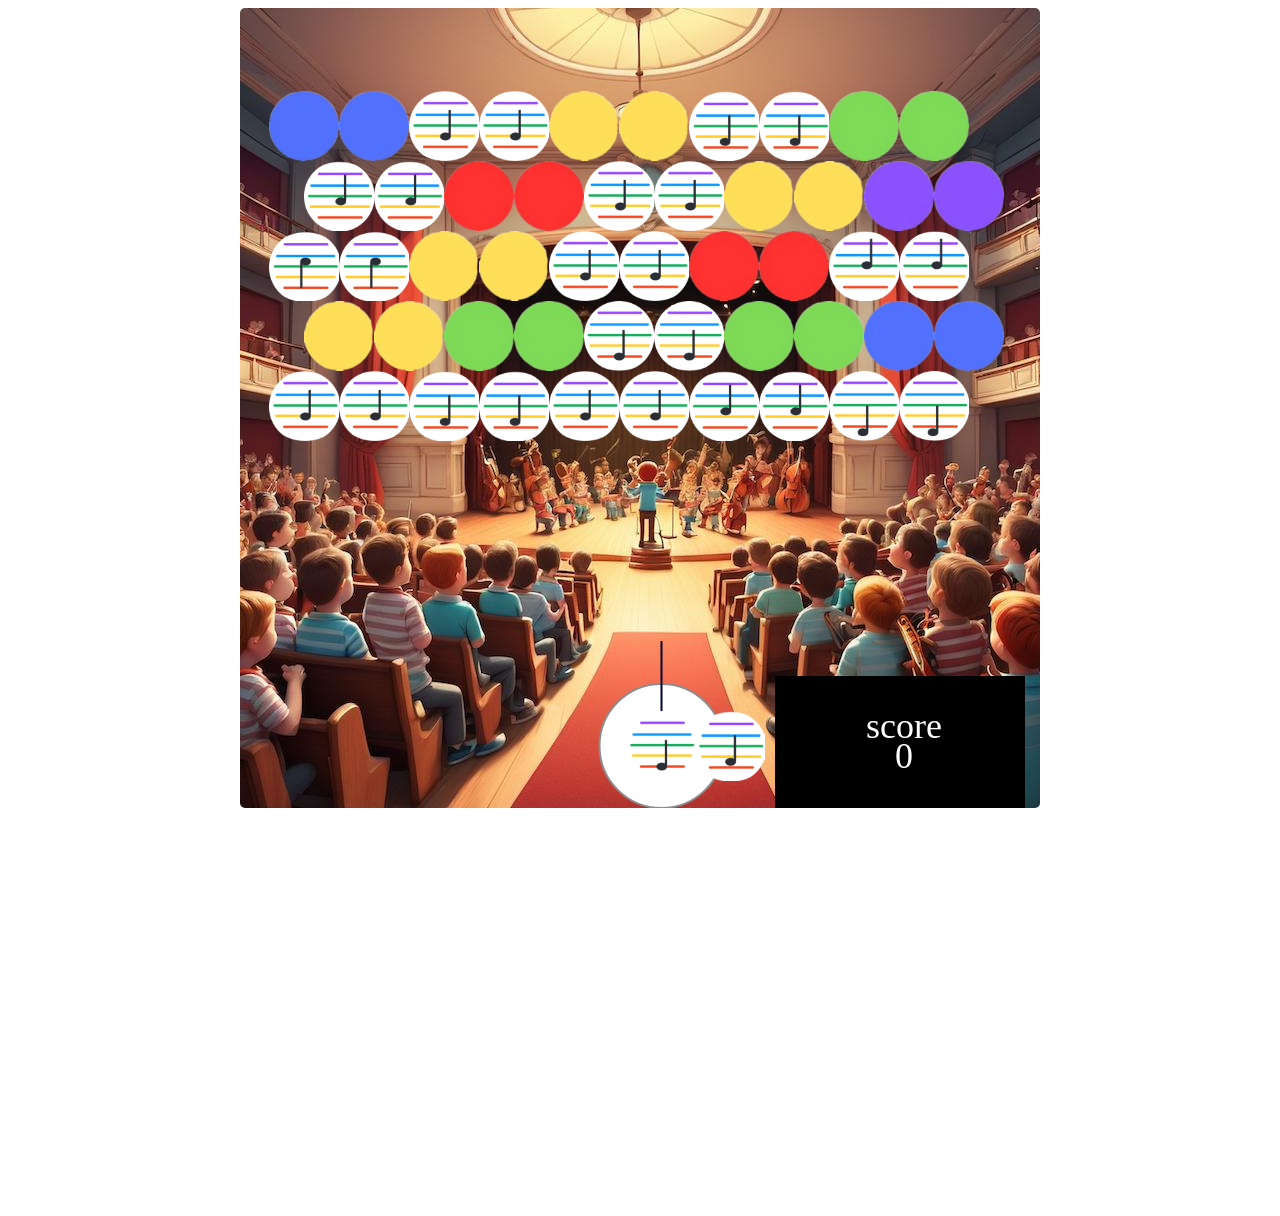
==== index.html @ 535edbb8 "remove logo" ====
<!DOCTYPE html>
<html lang="en">

<head>
    <meta charset="UTF-8">
    <meta name="viewport" content="width=device-width, initial-scale=1.0">
    <title>klt-koly-MVP-firstLevel-firstStep</title>
    
    <link rel="stylesheet" href="style.css">
    <title>Music Notes</title>
</head>

<body>




    <div id="sounds-shouter-first-level-first-step">



        <div id="canvas-wrap">
            <canvas id="viewport" width="800" height="800">
         
        </canvas>
            <img id="do1 ball" src="assets/C1-modified.png" alt="do1 ball" style="display: none;">
            <img id="re ball" src="assets/D-modified.png" alt="re ball" style="display: none;">
            <img id="mi ball" src="assets/E-modified.png" alt="mi ball" style="display: none;">
            <img id="fa ball" src="assets/F-modified.png" alt="fa ball" style="display: none;">
            <img id="sol ball" src="assets/G-modified.png" alt="sol ball" style="display: none;">
            <img id="la ball" src="assets/A-modified.png" alt="la ball" style="display: none;">
            <img id="ci ball" src="assets/B-modified.png" alt="ci ball" style="display:none;">
            <img id="do2 ball" src="assets/C2-modified.png" alt="do2 ball" style="display: none;">
            <img id="red-ball" src="assets/red ball.png" alt="red-ball" style="display: none;">
            <img id="blue-ball" src="assets/blue ball.png" alt="blue-ball" style="display: none;">
            <img id="green-ball" src="assets/green ball.png" alt="green-ball" style="display: none;">
            <img id="yellow-ball" src="assets/yellow ball.png" alt="yelllow-ball" style="display: none;">
            <img id="purple-ball" src="assets/purple ball.png" alt="purple-ball" style="display: none;">
            <audio id="do-1" controls style="display: none;">
                <source src="assets/C1.mp3" type="audio/mpeg">
                Your browser does not support the audio element.
              </audio>
            <audio id="re" controls style="display: none;">
                <source src="assets/D.mp3" type="audio/mpeg">
                Your browser does not support the audio element.
              </audio>
            <audio id="mi" controls style="display: none;">
                <source src="assets/E.mp3" type="audio/mpeg">
                Your browser does not support the audio element.
              </audio>
            <audio id="fa" controls style="display: none;">
                <source src="assets/F.mp3" type="audio/mpeg">
                Your browser does not support the audio element.
              </audio>
            <audio id="sol" controls style="display: none;">
                <source src="assets/G.mp3" type="audio/mpeg">
                Your browser does not support the audio element.
              </audio>
            <audio id="la" controls style="display: none;">
                <source src="assets/A.mp3" type="audio/mpeg">
                Your browser does not support the audio element.
              </audio>
            <audio id="ci" controls style="display: none;">
                <source src="assets/B.mp3" type="audio/mpeg">
                Your browser does not support the audio element.
              </audio>
            <audio id="do-2" controls style="display: none;">
                <source src="assets/C2.mp3" type="audio/mpeg">
                Your browser does not support the audio element.
              </audio>
            <audio id="winning" controls style="display: none;">
                <source src="assets/winning.mp3" type="audio/mpeg">
                Your browser does not support the audio element.
              </audio>
            <audio id="loosing" controls style="display: none;">
                <source src="assets/losing.mp3" type="audio/mpeg">
                Your browser does not support the audio element.
              </audio>

            <audio id="buble-move" controls style="display: none;">
                <source src="assets/bubble move.mp3" type="audio/mpeg">
                Your browser does not support the audio element.
              </audio>
            <audio id="buble-pop" controls style="display: none;">
                <source src="assets/bubble pop.mp3" type="audio/mpeg">
                Your browser does not support the audio element.
              </audio>
        </div>
    </div>


    <script src="script.js"></script>
</body>

</html>
---- style.css ----
#viewport {
    margin: auto;
    border-radius: 5px;
    background-image: url("assets/another-theater-picture.png");
    background-repeat: no-repeat;
}

#canvas-wrap {
    width: 100%;
    text-align: center;
    height: 1200px;
}
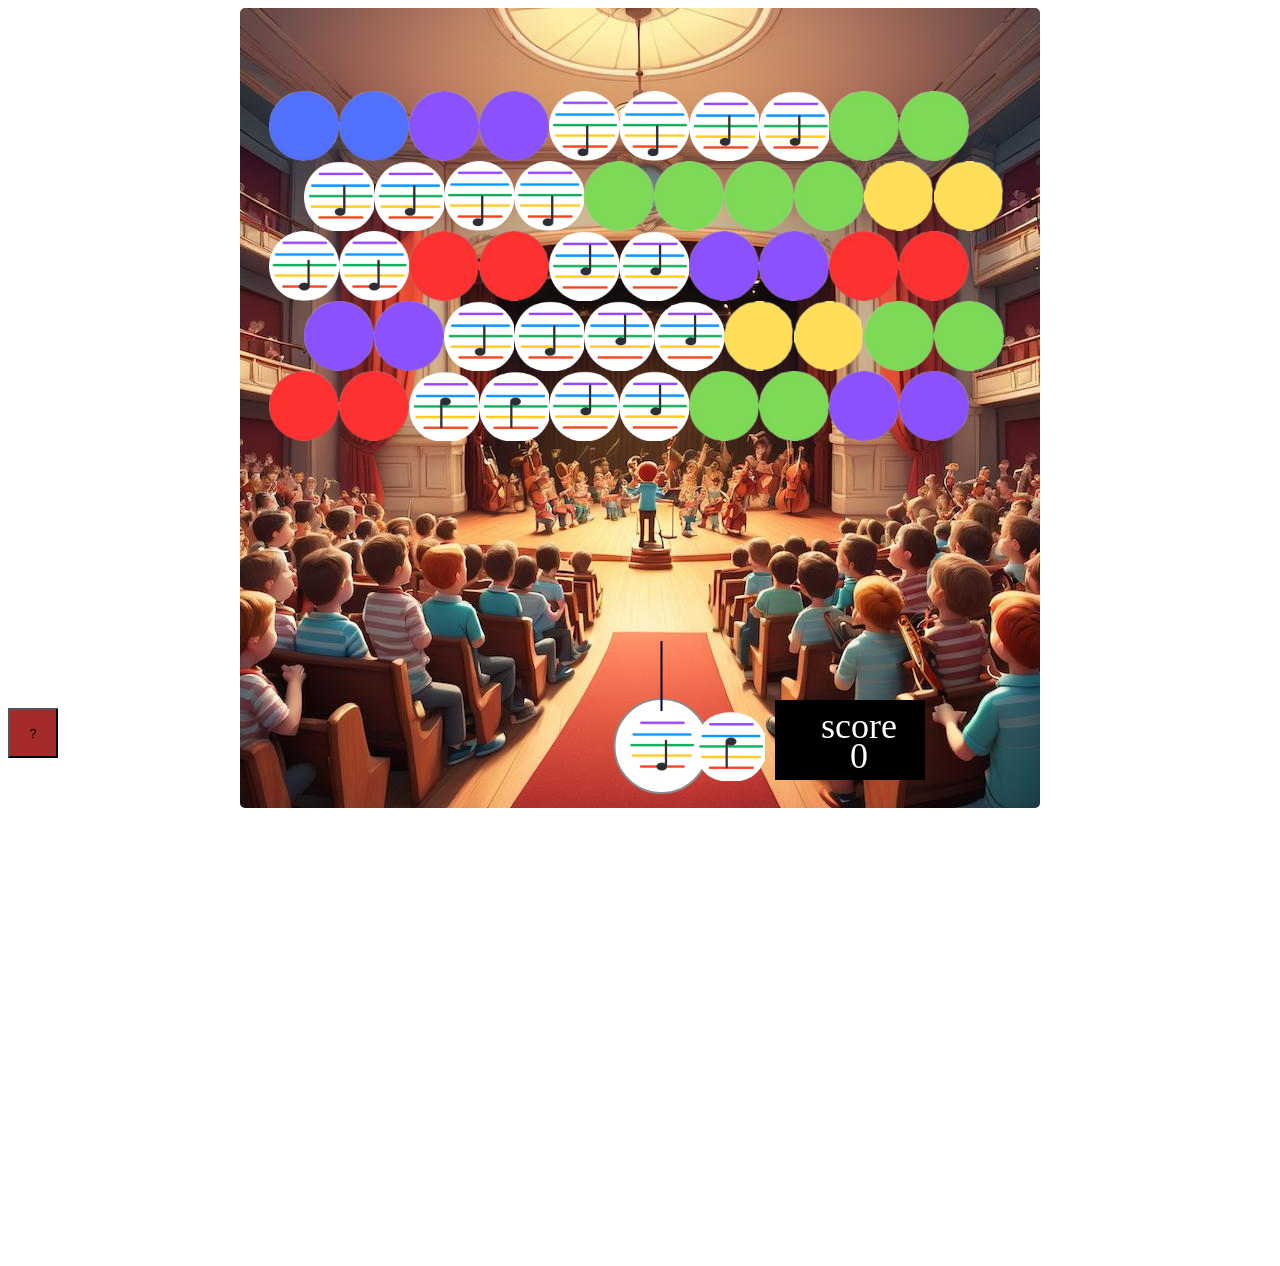
==== commit 43b23092: "add notes map html" ====
--- a/index.html
+++ b/index.html
@@ -86,6 +86,13 @@
                 Your browser does not support the audio element.
               </audio>
         </div>
+          <div>
+            <button style="width: 50px; height: 50px; background-color: brown; position: relative; bottom: 500px;" onclick="displayNotes()">?</button>
+            <div id="notes-pop-up" style="display: none; position: relative; bottom: 500px;">
+                <img id="notes-img" src="../notes/notes-map.png" alt="notes-map">
+                <button style="width: 50px; height:50px; position: absolute; left:6500px; bottom: 550px;" onclick="hideNotes()">X</button>
+            </div>
+        </div>
     </div>
 
 
--- a/style.css
+++ b/style.css
@@ -9,4 +9,13 @@
     width: 100%;
     text-align: center;
     height: 1200px;
-}+}
+
+@media (max-width: 800px) {
+  #viewport {
+    width: 700px;
+    height: 1000px;
+    background-image: url("assets/theater-picture-for-mobile.jpg");
+    background-repeat: no-repeat;
+  }
+}
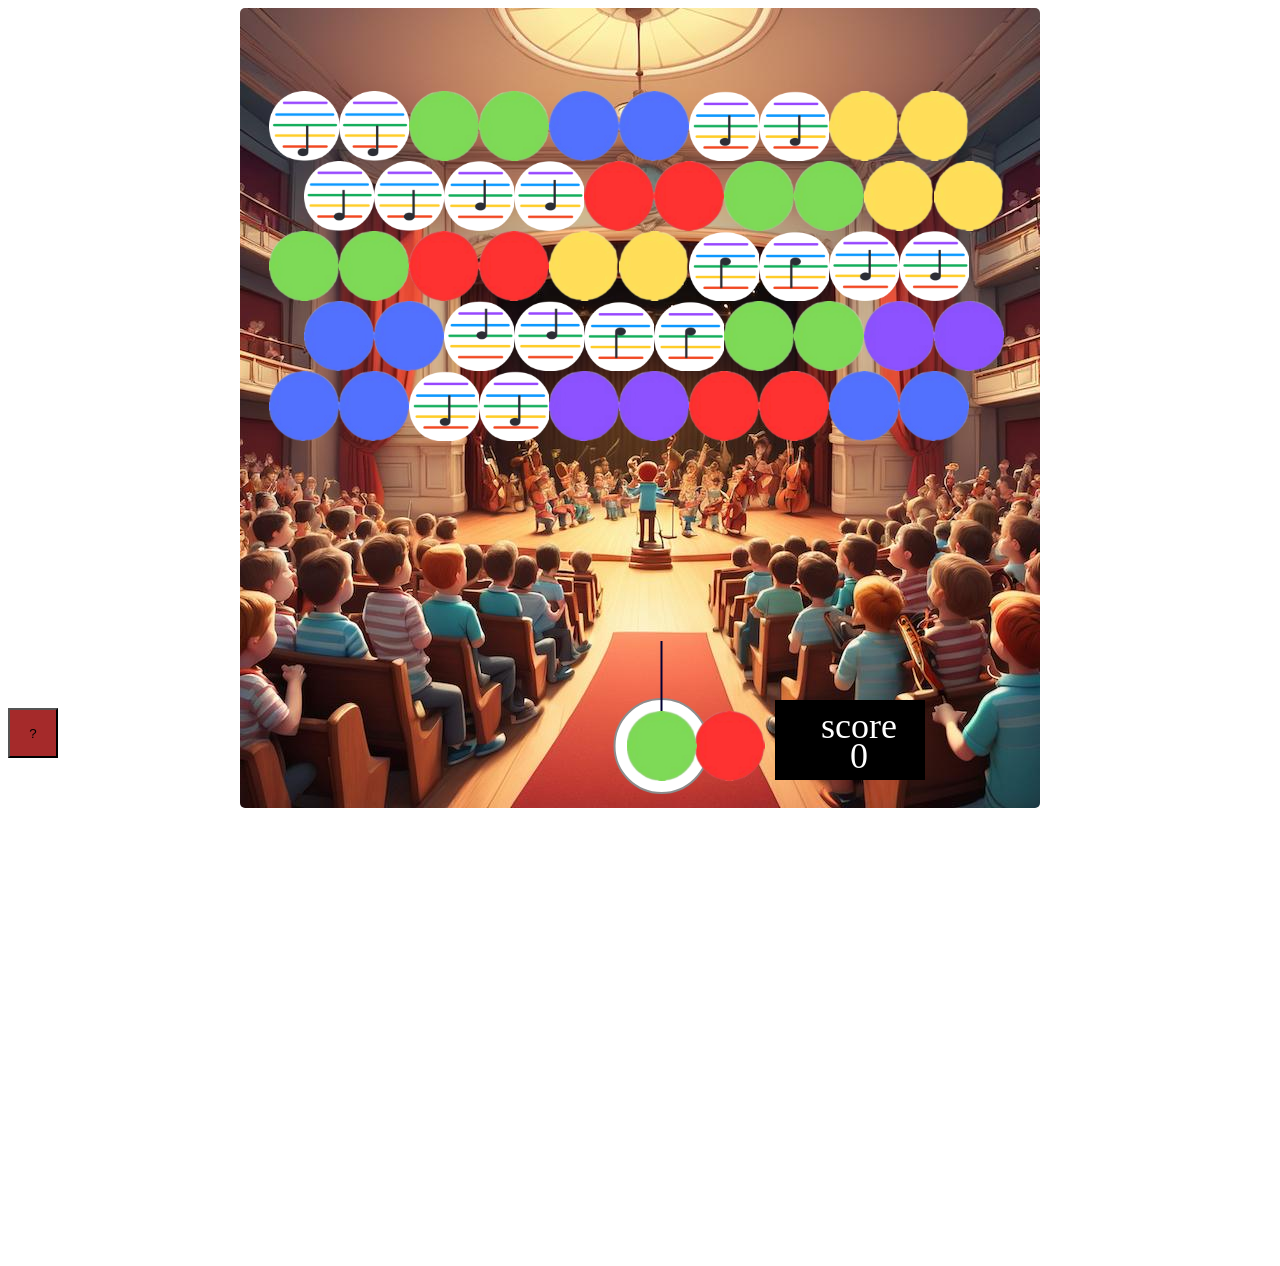
==== commit fa85d6b8: "fix notes map place" ====
--- a/index.html
+++ b/index.html
@@ -89,7 +89,7 @@
           <div>
             <button style="width: 50px; height: 50px; background-color: brown; position: relative; bottom: 500px;" onclick="displayNotes()">?</button>
             <div id="notes-pop-up" style="display: none; position: relative; bottom: 500px;">
-                <img id="notes-img" src="../notes/notes-map.png" alt="notes-map">
+                <img id="notes-img" src="notes/notes-map.png" alt="notes-map">
                 <button style="width: 50px; height:50px; position: absolute; left:6500px; bottom: 550px;" onclick="hideNotes()">X</button>
             </div>
         </div>
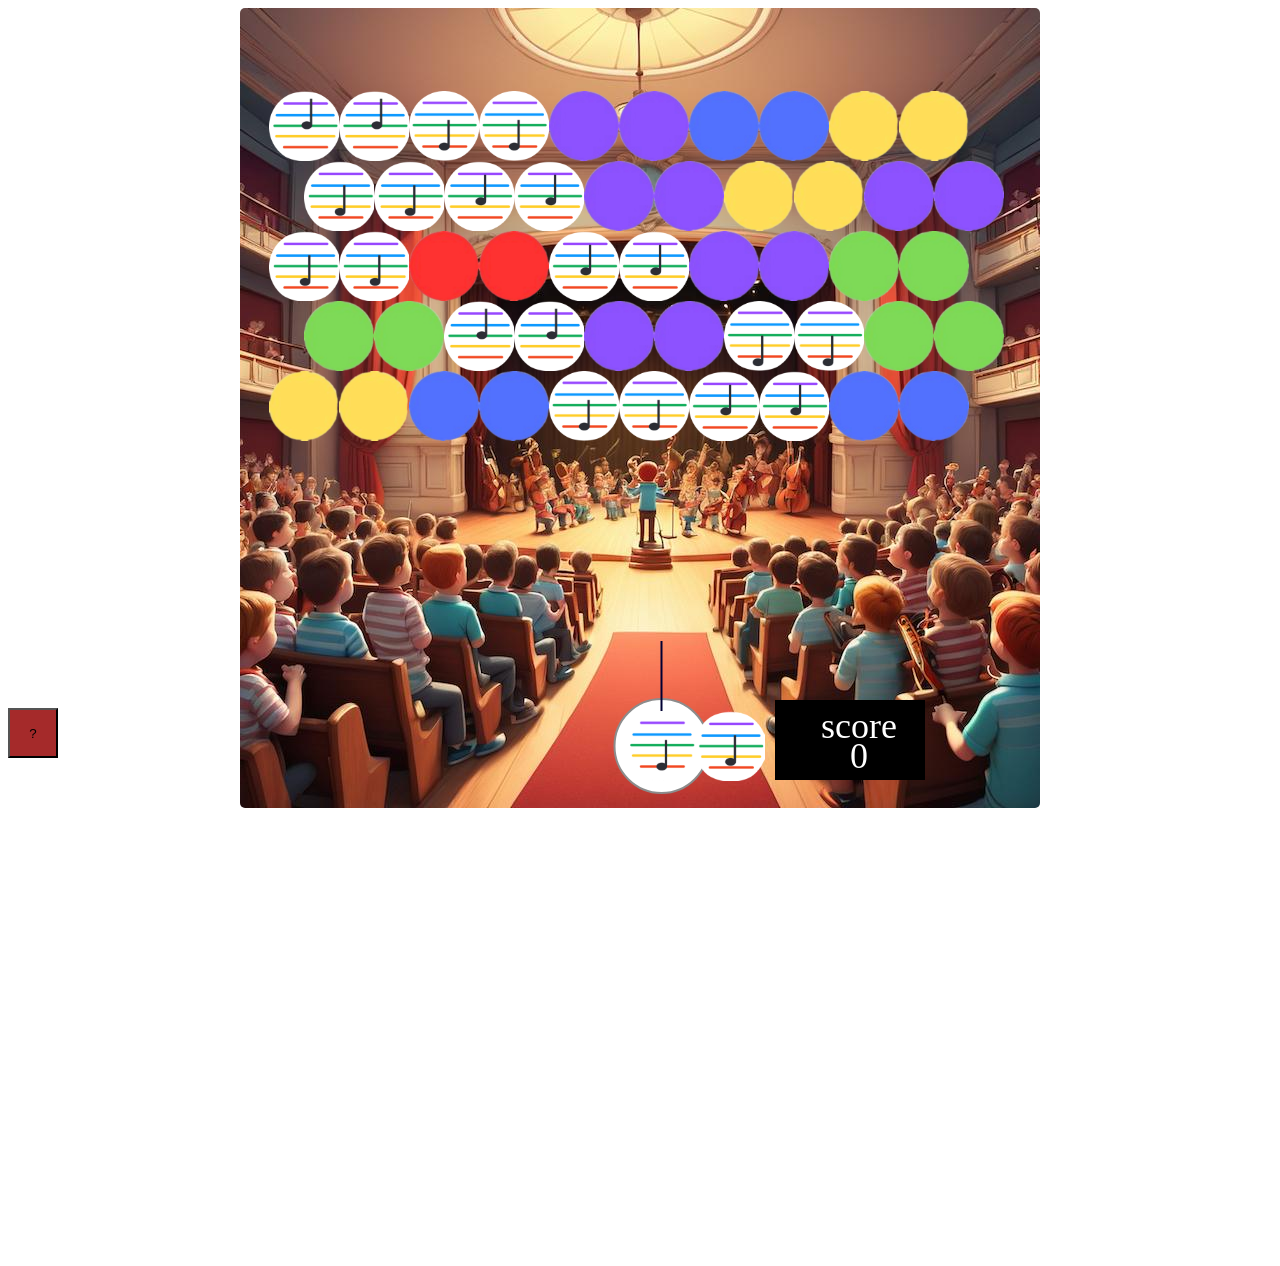
==== commit 33626c8e: "change position of notes pop-up" ====
--- a/index.html
+++ b/index.html
@@ -88,7 +88,7 @@
         </div>
           <div>
             <button style="width: 50px; height: 50px; background-color: brown; position: relative; bottom: 500px;" onclick="displayNotes()">?</button>
-            <div id="notes-pop-up" style="display: none; position: relative; bottom: 500px;">
+            <div id="notes-pop-up" style="display: none; position: relative; bottom: 1350px;">
                 <img id="notes-img" src="notes/notes-map.png" alt="notes-map">
                 <button style="width: 50px; height:50px; position: absolute; left:6500px; bottom: 550px;" onclick="hideNotes()">X</button>
             </div>
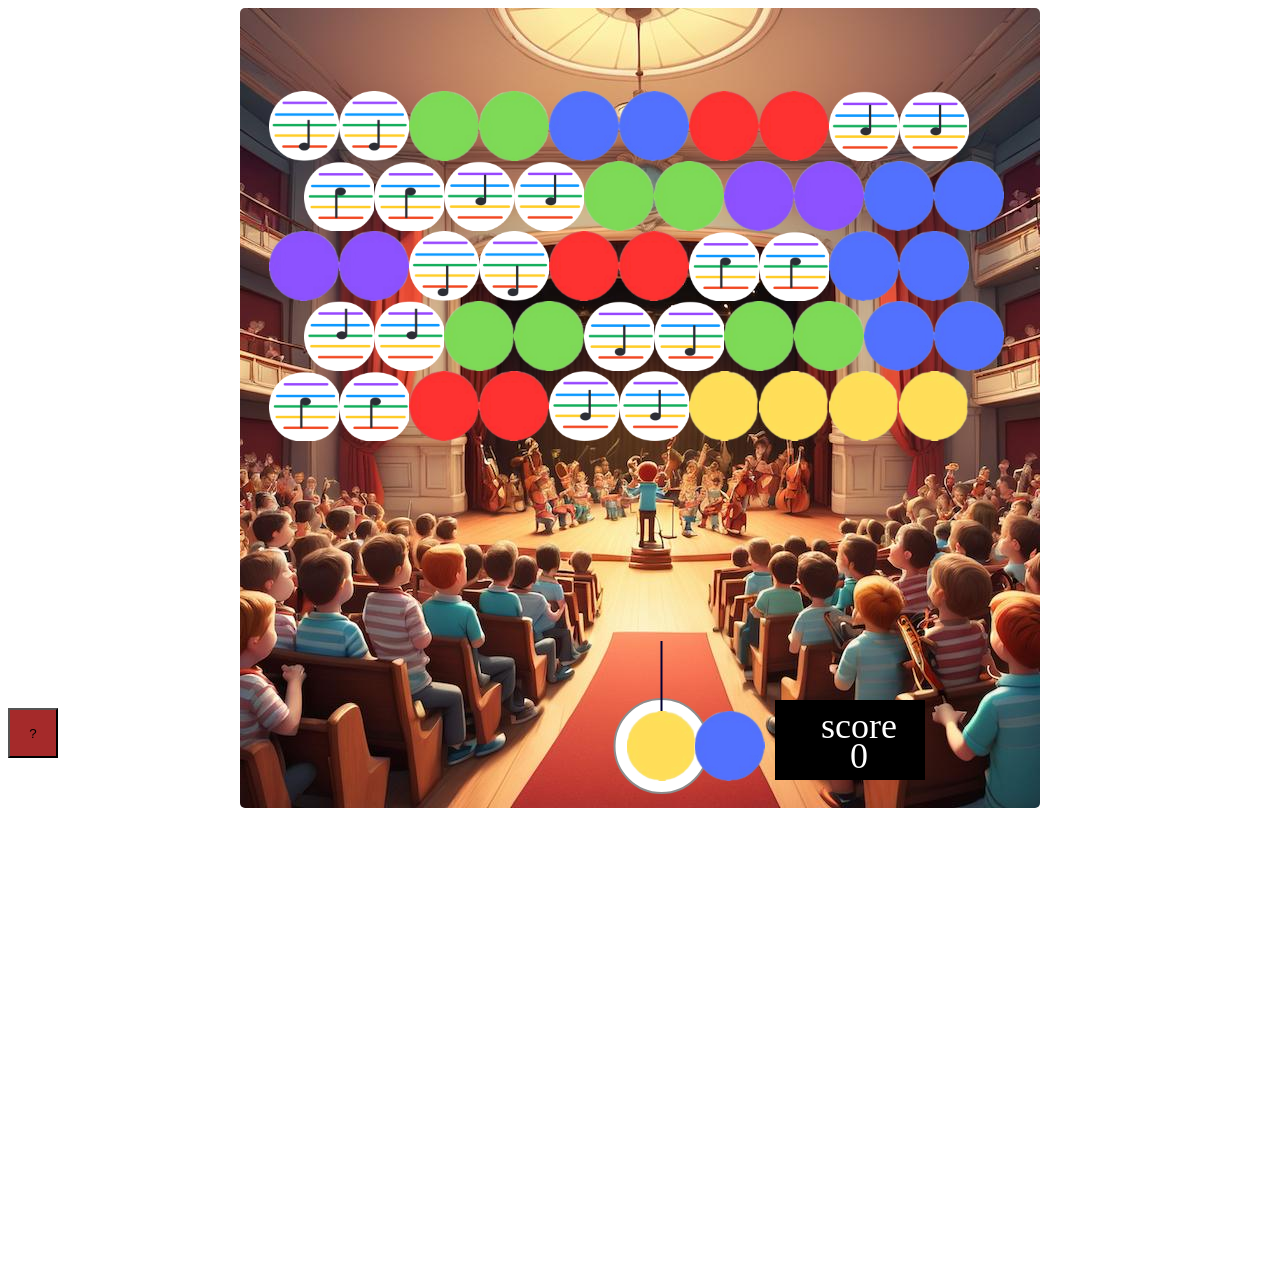
==== commit 4abc8784: "Update position of notes pop up" ====
--- a/index.html
+++ b/index.html
@@ -89,8 +89,8 @@
           <div>
             <button style="width: 50px; height: 50px; background-color: brown; position: relative; bottom: 500px;" onclick="displayNotes()">?</button>
             <div id="notes-pop-up" style="display: none; position: relative; bottom: 1350px;">
-                <img id="notes-img" src="notes/notes-map.png" alt="notes-map">
-                <button style="width: 50px; height:50px; position: absolute; left:6500px; bottom: 550px;" onclick="hideNotes()">X</button>
+                <img id="notes-img" src="notes/notes-map.png" alt="notes-map" style="position: absolute; bottom:200px;">
+                <button style="width: 50px; height:50px; position: absolute; left:500px; bottom: 150px;" onclick="hideNotes()">X</button>
             </div>
         </div>
     </div>
--- a/style.css
+++ b/style.css
@@ -14,7 +14,7 @@
 @media (max-width: 800px) {
   #viewport {
     width: 700px;
-    height: 1000px;
+    height: 90%;
     background-image: url("assets/theater-picture-for-mobile.jpg");
     background-repeat: no-repeat;
   }
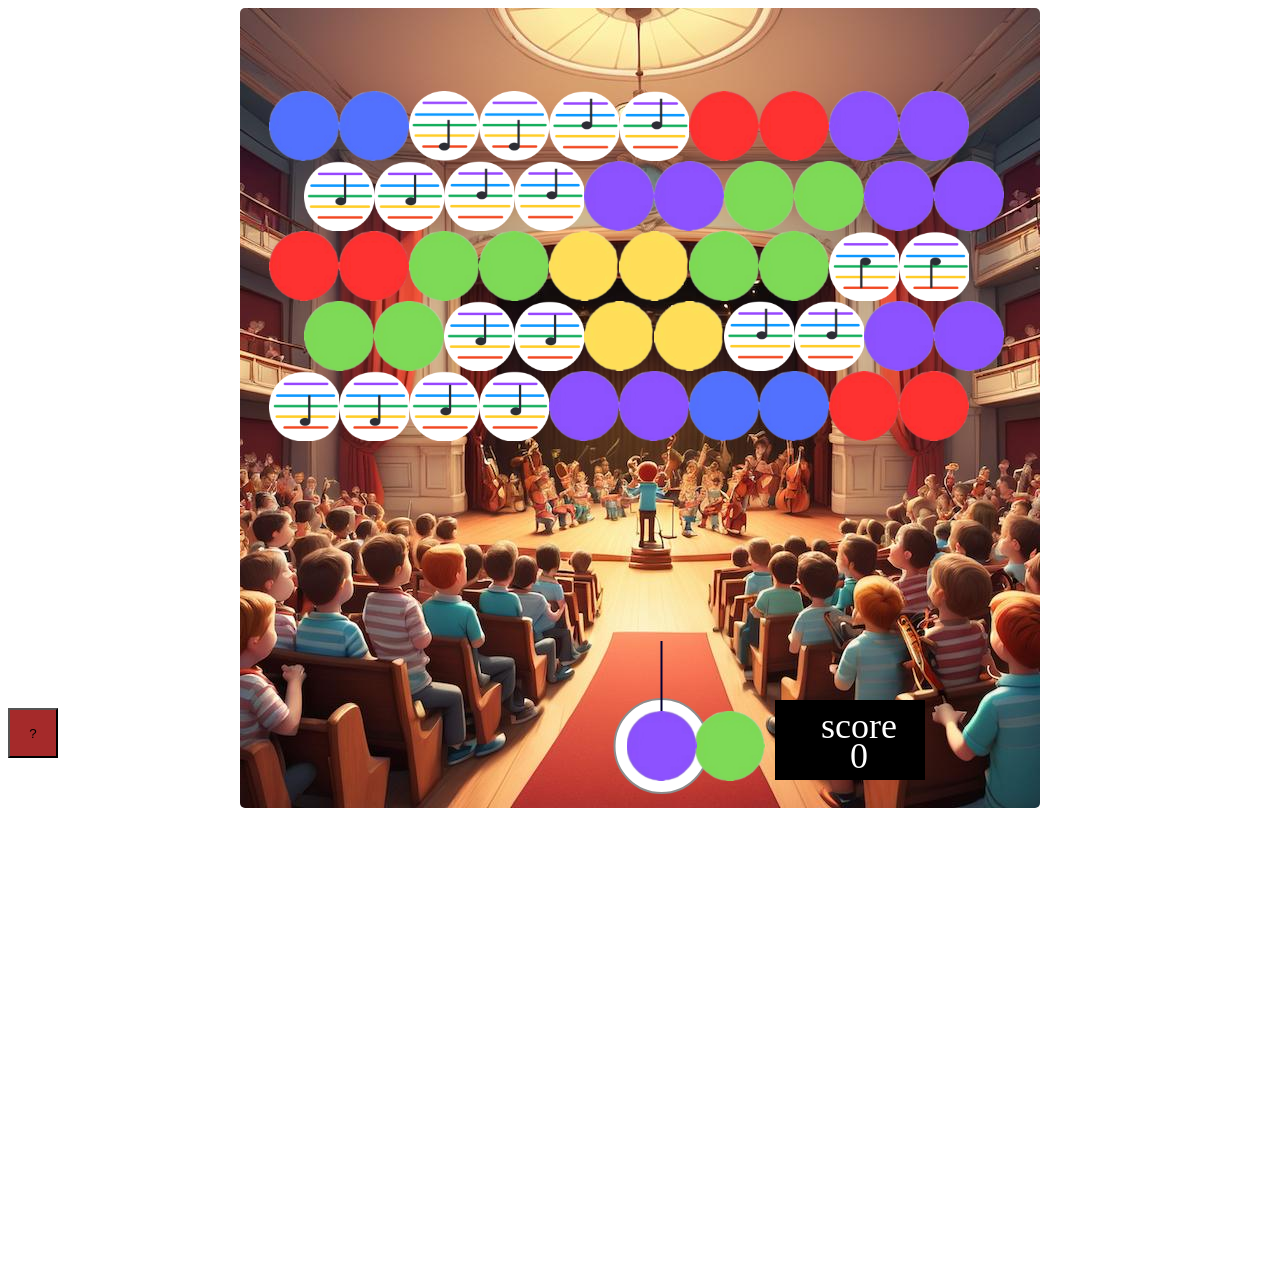
==== commit e0efd4ac: "Update position of notes pop up" ====
--- a/index.html
+++ b/index.html
@@ -88,7 +88,7 @@
         </div>
           <div>
             <button style="width: 50px; height: 50px; background-color: brown; position: relative; bottom: 500px;" onclick="displayNotes()">?</button>
-            <div id="notes-pop-up" style="display: none; position: relative; bottom: 1350px;">
+            <div id="notes-pop-up" style="display: none; position: relative; bottom: 500px;">
                 <img id="notes-img" src="notes/notes-map.png" alt="notes-map" style="position: absolute; bottom:200px;">
                 <button style="width: 50px; height:50px; position: absolute; left:500px; bottom: 150px;" onclick="hideNotes()">X</button>
             </div>
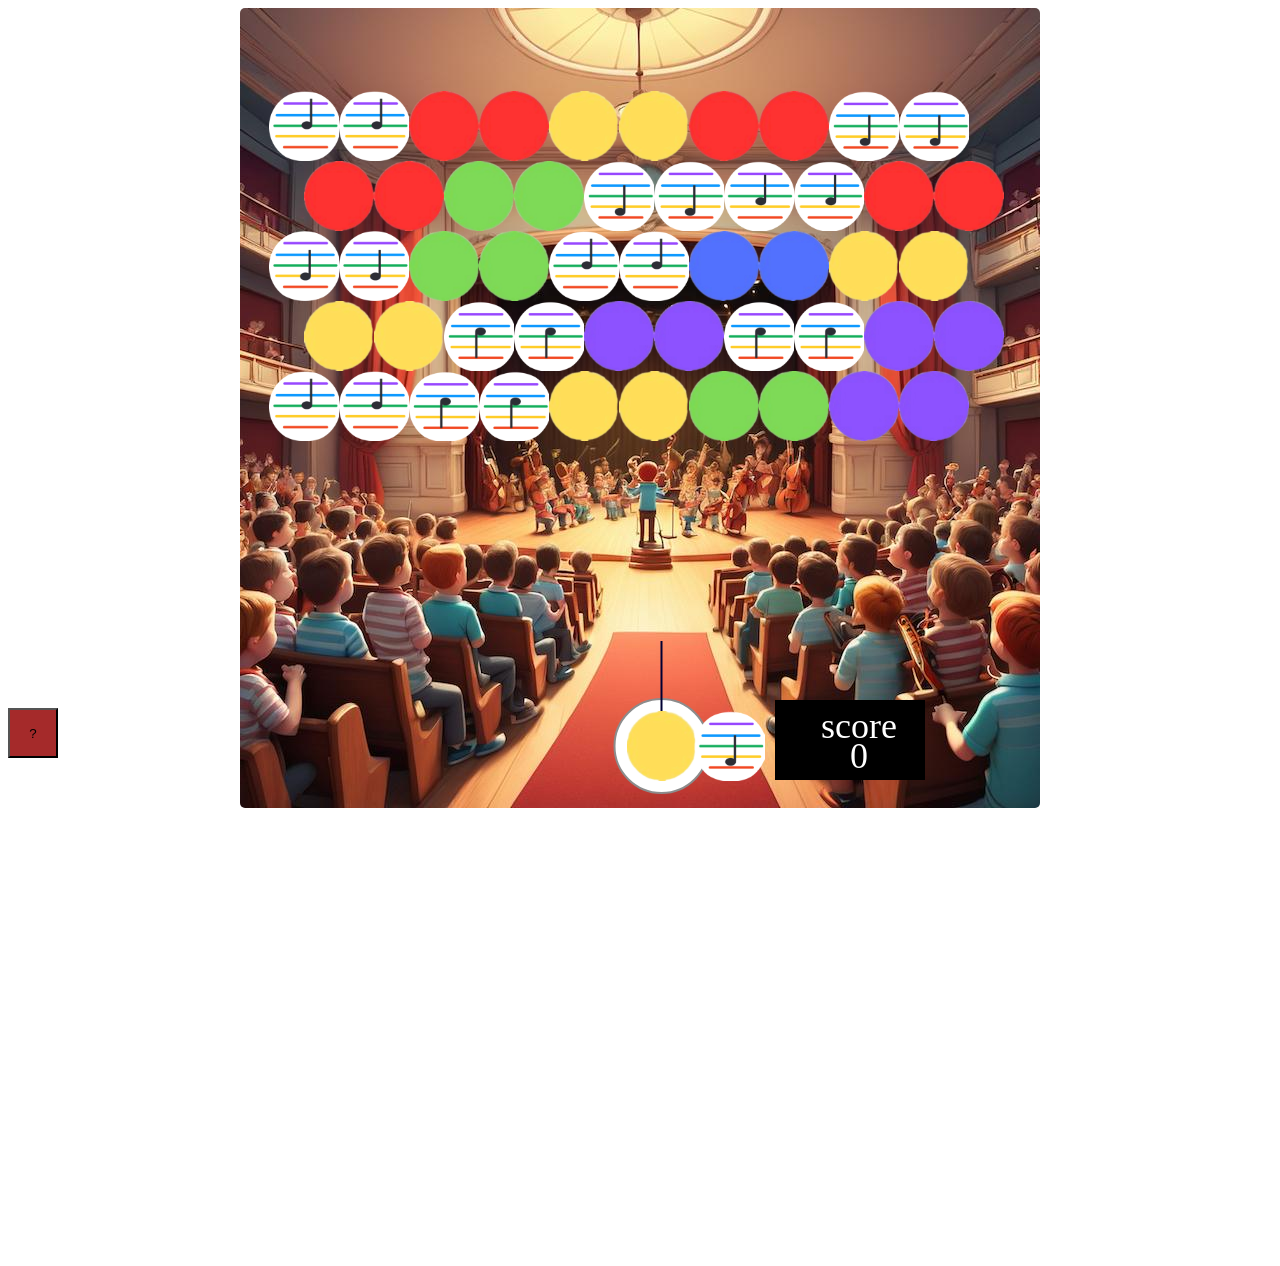
==== commit b827b695: "Update style of notes image pop up" ====
--- a/index.html
+++ b/index.html
@@ -89,7 +89,7 @@
           <div>
             <button style="width: 50px; height: 50px; background-color: brown; position: relative; bottom: 500px;" onclick="displayNotes()">?</button>
             <div id="notes-pop-up" style="display: none; position: relative; bottom: 500px;">
-                <img id="notes-img" src="notes/notes-map.png" alt="notes-map" style="position: absolute; bottom:200px;">
+                <img id="notes-img" src="notes/notes-map.png" alt="notes-map" >
                 <button style="width: 50px; height:50px; position: absolute; left:500px; bottom: 150px;" onclick="hideNotes()">X</button>
             </div>
         </div>
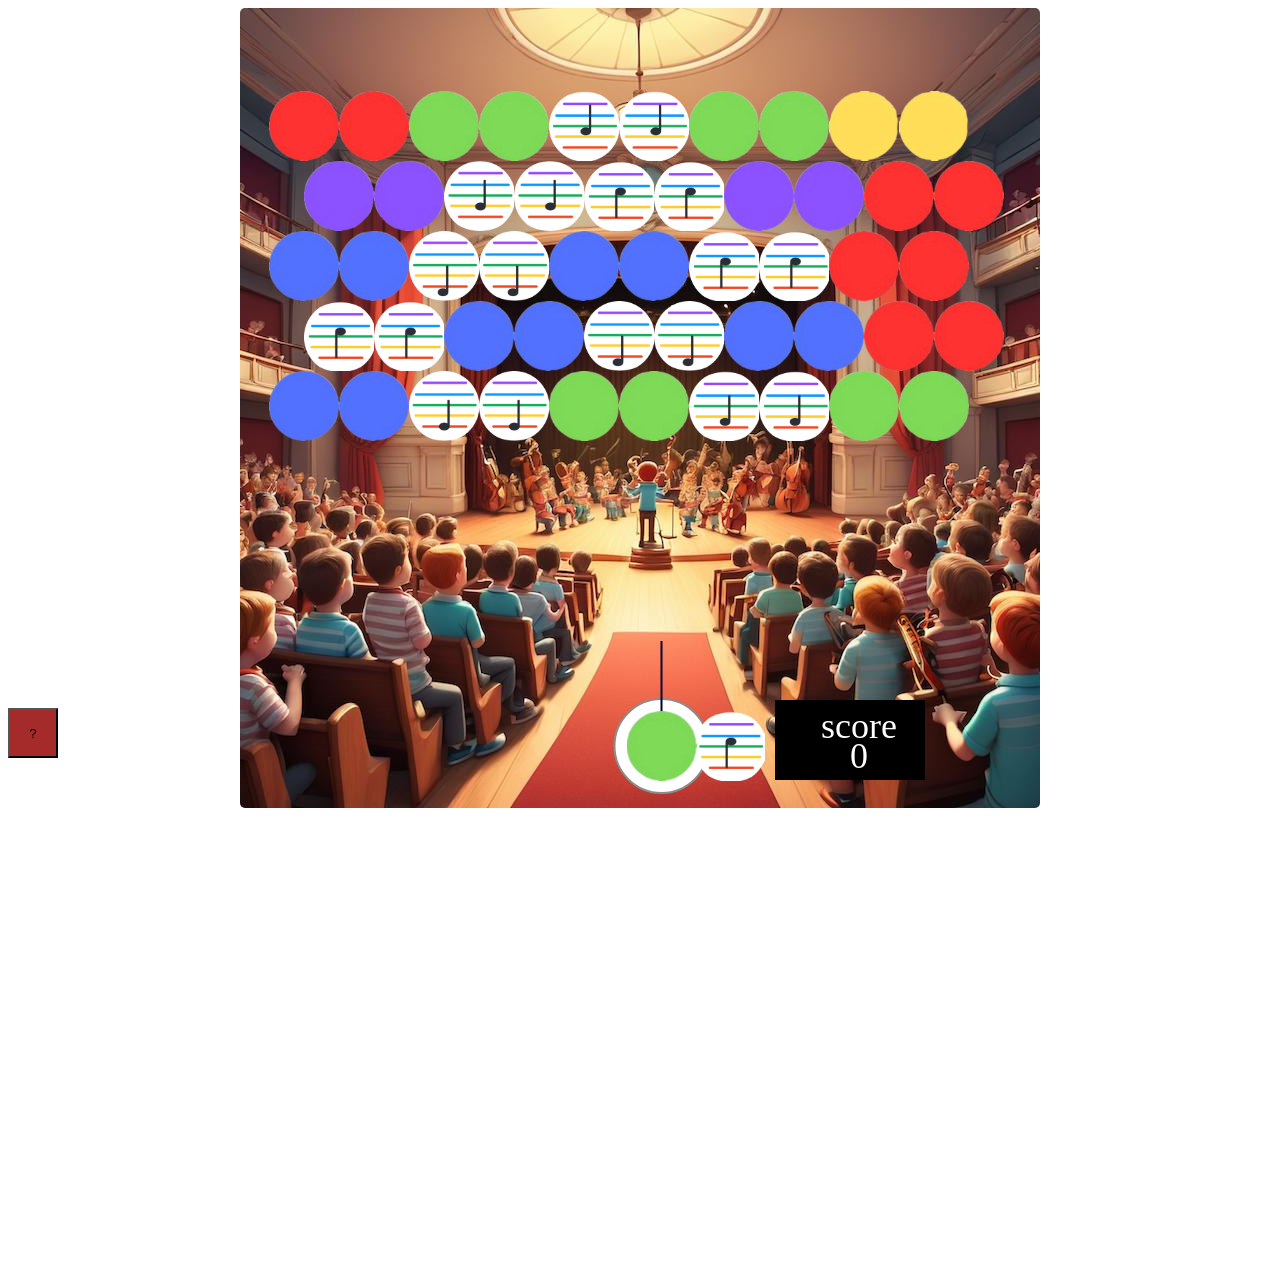
==== commit 58e42421: "Update index title" ====
--- a/index.html
+++ b/index.html
@@ -4,7 +4,7 @@
 <head>
     <meta charset="UTF-8">
     <meta name="viewport" content="width=device-width, initial-scale=1.0">
-    <title>klt-koly-MVP-firstLevel-firstStep</title>
+    
     
     <link rel="stylesheet" href="style.css">
     <title>Music Notes</title>
--- a/style.css
+++ b/style.css
@@ -11,6 +11,12 @@
     height: 1200px;
 }
 
+#notes-img {
+  position: absolute;
+  bottom: 200px;
+  left: 400px;
+}
+
 @media (max-width: 800px) {
   #viewport {
     width: 700px;
@@ -18,4 +24,9 @@
     background-image: url("assets/theater-picture-for-mobile.jpg");
     background-repeat: no-repeat;
   }
+     #notes-img {
+    position: absolute;
+    bottom: 200px;
+    left: 0px;
+  }
 }
